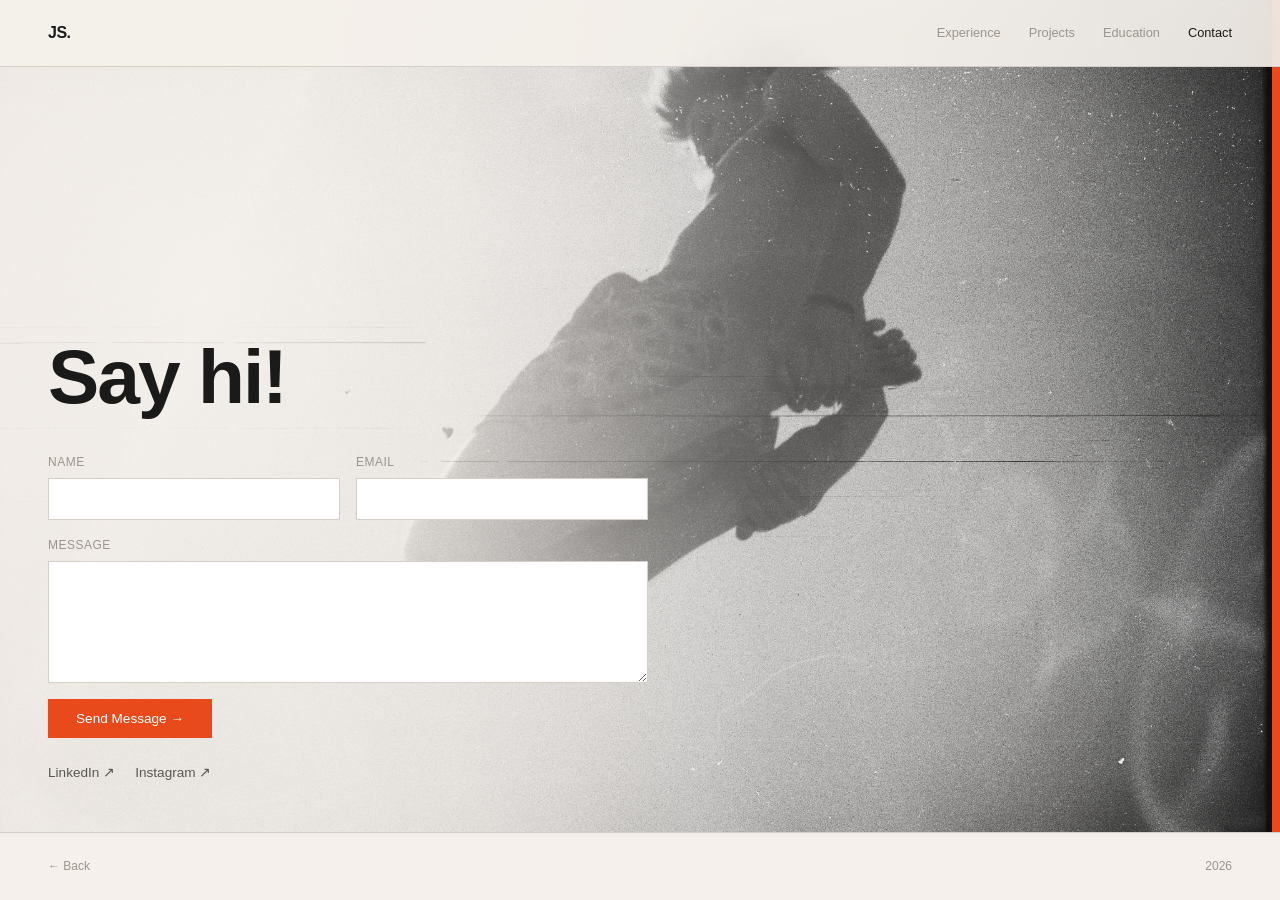
==== contact.html @ 6f714128 "Add files via upload" ====
<!DOCTYPE html>
<html lang="en">
<head>
    <meta charset="UTF-8">
    <meta name="viewport" content="width=device-width, initial-scale=1.0">
    <title>Contact — Janis Stendzenieks</title>
    <link rel="stylesheet" href="./styles/main.css">
</head>
<body class="subpage">
    <nav class="nav">
        <a href="./index.html" class="nav-logo">JS.</a>
        <div class="nav-links">
            <a href="./experience.html">Experience</a>
            <a href="./projects.html">Projects</a>
            <a href="./education.html">Education</a>
            <a href="./contact.html" class="active">Contact</a>
        </div>
    </nav>

    <section class="contact-hero">
        <img src="./assets/images/fly.jpg" alt="" class="index-hero-bg">
        <div class="index-hero-overlay"></div>
        <div class="contact-hero-content">
            <h1>Say hi!</h1>
            <div class="contact-form-container">
                <form id="contact-form" class="contact-form" action="https://formspree.io/f/mvzpjegv" method="POST">
                    <div class="form-row">
                        <div class="form-group">
                            <label for="name">Name</label>
                            <input type="text" id="name" name="name" required>
                        </div>
                        <div class="form-group">
                            <label for="email">Email</label>
                            <input type="email" id="email" name="email" required>
                        </div>
                    </div>
                    <div class="form-group">
                        <label for="message">Message</label>
                        <textarea id="message" name="message" rows="6" required></textarea>
                    </div>
                    <button type="submit" class="submit-btn">Send Message →</button>
                </form>
                <div id="form-status" class="form-status"></div>
            </div>
            <div class="contact-socials">
                <a href="https://www.linkedin.com/in/j%C4%81nis-stendzenieks-751409359/" target="_blank" class="contact-social-link">LinkedIn ↗</a>
                <a href="https://www.instagram.com/janis_ste/" target="_blank" class="contact-social-link">Instagram ↗</a>
            </div>
        </div>
        <div class="index-hero-accent"></div>
    </section>

    <footer class="footer">
        <a href="./index.html">← Back</a>
        <span>2026</span>
    </footer>

    <script>
        document.getElementById('contact-form').addEventListener('submit', function(e) {
            e.preventDefault();
            const formStatus = document.getElementById('form-status');
            const formData = new FormData(this);
            fetch(this.action, {
                method: 'POST', body: formData,
                headers: { 'Accept': 'application/json' }
            }).then(r => {
                if (r.ok) {
                    formStatus.textContent = 'Thanks! I\'ll get back to you soon.';
                    formStatus.className = 'form-status success';
                    this.reset();
                } else {
                    formStatus.textContent = 'Something went wrong.';
                    formStatus.className = 'form-status error';
                }
            }).catch(() => {
                formStatus.textContent = 'Something went wrong.';
                formStatus.className = 'form-status error';
            });
            setTimeout(() => { formStatus.textContent = ''; formStatus.className = 'form-status'; }, 5000);
        });
    </script>
</body>
</html>
---- styles/main.css ----
:root {
    --bg: #F5F0EB;
    --bg-elevated: #EDE8E2;
    --border: #D5CFC8;
    --text: #1A1A1A;
    --text-secondary: #5A5752;
    --text-muted: #9A958E;
    --accent: #E84A1C;
}

* { margin: 0; padding: 0; box-sizing: border-box; }

::selection { background: var(--accent); color: #fff; }

html { scroll-behavior: smooth; }

body {
    background: var(--bg);
    color: var(--text);
    font-family: -apple-system, BlinkMacSystemFont, 'Segoe UI', Roboto, Oxygen, Ubuntu, Cantarell, sans-serif;
    line-height: 1.6;
    -webkit-font-smoothing: antialiased;
    min-height: 100vh;
    animation: fadeIn 0.2s ease;
}

@keyframes fadeIn {
    from { opacity: 0; }
    to { opacity: 1; }
}

a { color: inherit; text-decoration: none; }

body.subpage {
    display: flex;
    flex-direction: column;
}

/* =============================================
   INDEX PAGE
   ============================================= */

.index-page {
    display: flex;
    flex-direction: column;
    height: 100vh;
    margin: 0 auto;
    padding: 0;
}

/* Hero with background image — full viewport */
.index-hero {
    position: relative;
    display: flex;
    align-items: flex-end;
    width: 100%;
    height: 100vh;
    padding: 0 64px;
    overflow: hidden;
}

.index-hero-bg {
    position: absolute;
    inset: 0;
    width: 100%;
    height: 100%;
    object-fit: cover;
    object-position: center 100%;
}

.index-hero-overlay {
    position: absolute;
    inset: 0;
    background: linear-gradient(
        to right,
        rgba(245, 240, 235, 0.92) 0%,
        rgba(245, 240, 235, 0.75) 35%,
        rgba(245, 240, 235, 0.3) 60%,
        rgba(245, 240, 235, 0.05) 100%
    );
}

/* Orange accent bar on right edge */
.index-hero-accent {
    position: absolute;
    top: 0;
    right: 0;
    width: 8px;
    height: 100%;
    background: var(--accent);
    z-index: 2;
}

.index-hero-content {
    position: relative;
    z-index: 1;
    width: 100%;
    height: 100%;
    display: flex;
    flex-direction: column;
    padding: 36px 0 56px;
}

.index-top {
    display: flex;
    justify-content: flex-end;
    margin-bottom: auto;
}

.index-label {
    font-size: 0.9rem;
    color: rgba(255, 255, 255, 0.7);
    letter-spacing: 0.5px;
}

.index-center {
    max-width: 700px;
    margin-bottom: 96px;
}

.index-name {
    font-size: clamp(4rem, 9vw, 8rem);
    font-weight: 700;
    line-height: 0.92;
    letter-spacing: -3px;
    margin-bottom: 20px;
    color: var(--text);
}

.accent {
    color: var(--accent);
}

.index-sub {
    font-size: 1.1rem;
    color: var(--text-secondary);
    padding-left: 6px;
}

/* Nav row — inside hero at bottom */
.index-nav {
    display: flex;
    gap: 28px;
    align-items: center;
    padding: 0;
    margin-bottom: 0;
}

.index-nav a {
    font-size: 1rem;
    color: var(--text-secondary);
    font-weight: 500;
    transition: color 0.2s;
}

.index-nav a:hover {
    color: var(--accent);
}

.index-nav-spacer {
    flex: 1;
}

.index-nav .index-link {
    font-size: 0.85rem;
    color: var(--text-muted);
}

.index-nav .index-link:hover {
    color: var(--accent);
}

/* =============================================
   NAV — SUBPAGES
   ============================================= */

.nav {
    position: fixed;
    top: 0;
    left: 0;
    right: 0;
    z-index: 1000;
    display: flex;
    justify-content: space-between;
    align-items: center;
    padding: 20px 48px;
    background: rgba(245, 240, 235, 0.92);
    backdrop-filter: blur(16px);
    -webkit-backdrop-filter: blur(16px);
    border-bottom: 1px solid var(--border);
}

.nav-logo {
    font-size: 1rem;
    font-weight: 700;
    color: var(--text);
    letter-spacing: -0.5px;
}

.nav-logo:hover { color: var(--accent); }

.nav-links {
    display: flex;
    gap: 28px;
}

.nav-links a {
    font-size: 0.8rem;
    color: var(--text-muted);
    transition: color 0.2s;
}

.nav-links a:hover,
.nav-links a.active {
    color: var(--text);
}

/* =============================================
   PAGE HERO — SUBPAGES
   ============================================= */

.page-hero {
    padding: 140px 48px 48px;
}

.page-hero h1 {
    font-size: clamp(2.5rem, 6vw, 5rem);
    font-weight: 700;
    line-height: 0.95;
    letter-spacing: -2px;
}

/* Contact hero with background image — full page */
.contact-hero {
    position: relative;
    display: flex;
    align-items: flex-end;
    width: 100vw;
    margin-left: calc(-50vw + 50%);
    min-height: calc(100vh - 100px);
    overflow: hidden;
    flex: 1;
}

.contact-hero .index-hero-bg {
    position: absolute;
    inset: 0;
    width: 100%;
    height: 100%;
    object-fit: cover;
    object-position: center top;
}

.contact-hero .index-hero-overlay {
    position: absolute;
    inset: 0;
}

.contact-hero .index-hero-accent {
    position: absolute;
    top: 0;
    right: 0;
    width: 8px;
    height: 100%;
    background: var(--accent);
    z-index: 2;
}

.contact-hero-content {
    position: relative;
    z-index: 1;
    padding: 120px 48px 48px;
    width: 100%;
}

.contact-hero-content h1 {
    font-size: clamp(2.5rem, 6vw, 5rem);
    font-weight: 700;
    line-height: 0.95;
    letter-spacing: -2px;
    margin-bottom: 40px;
}

.contact-socials {
    display: flex;
    gap: 20px;
    margin-top: 24px;
}

.contact-social-link {
    font-size: 0.85rem;
    color: var(--text-secondary);
    transition: color 0.2s;
}

.contact-social-link:hover {
    color: var(--accent);
}

/* =============================================
   CONTENT
   ============================================= */

.content-section {
    padding: 0 48px 20px;
    flex: 1;
}

/* Experience blocks */
.exp-block {
    display: grid;
    grid-template-columns: 200px 1fr;
    gap: 40px;
    padding: 40px 0;
    border-top: 1px solid var(--border);
}

.exp-block:last-child {
    border-bottom: none;
}

.exp-block-sidebar {
    position: sticky;
    top: 80px;
    align-self: start;
}

.exp-org {
    font-size: 0.95rem;
    font-weight: 600;
    margin-bottom: 4px;
}

.exp-org a { transition: color 0.2s; }
.exp-org a:hover { color: var(--accent); }

.exp-meta {
    font-size: 0.75rem;
    color: var(--text-muted);
}

.exp-role-row {
    display: flex;
    justify-content: space-between;
    align-items: flex-start;
    gap: 20px;
    margin-bottom: 8px;
}

.exp-role {
    font-size: 1.05rem;
    font-weight: 600;
    letter-spacing: -0.3px;
}

.exp-desc {
    font-size: 0.85rem;
    color: var(--text-secondary);
    font-style: italic;
    margin-top: 2px;
}

.exp-date {
    font-size: 0.75rem;
    color: var(--text-muted);
    flex-shrink: 0;
    white-space: nowrap;
}

.exp-details {
    list-style: none;
    margin-top: 12px;
}

.exp-details li {
    font-size: 0.85rem;
    color: var(--text-secondary);
    padding: 4px 0 4px 14px;
    position: relative;
    line-height: 1.6;
}

.exp-details li::before {
    content: "";
    position: absolute;
    left: 0;
    top: 12px;
    width: 4px;
    height: 4px;
    background: var(--accent);
    border-radius: 50%;
}

.exp-divider {
    height: 1px;
    background: var(--border);
    margin: 28px 0;
}

.inline-link {
    color: var(--accent);
    transition: opacity 0.2s;
}

.inline-link:hover { opacity: 0.7; }

/* Media */
.exp-media {
    margin-top: 20px;
    display: flex;
    gap: 20px;
    align-items: flex-start;
    flex-wrap: wrap;
}

.exp-media-viewer {
    position: relative;
    overflow: hidden;
    border: 1px solid var(--border);
    cursor: pointer;
    transition: border-color 0.2s;
    display: inline-block;
}

.exp-media-viewer:hover { border-color: var(--accent); }

.exp-media-img {
    display: block;
    object-fit: cover;
}

.exp-media-img.orange-tint {
    filter: sepia(1) saturate(3) hue-rotate(-15deg) brightness(0.95);
}

.exp-media-img.landscape {
    width: 460px;
    height: 260px;
}

.exp-media-img.square {
    width: auto;
    height: 300px;
    object-fit: contain;
}

.exp-media-img.wide {
    width: 620px;
    height: 180px;
    object-position: left center;
}

.exp-media-img.tricycle-img {
    width: 460px;
    height: 350px;
}

/* Gallery preview */
.gallery-preview {
    position: relative;
    width: 460px;
    height: 350px;
    overflow: hidden;
    border: 1px solid var(--border);
    cursor: pointer;
    transition: border-color 0.2s;
}

.gallery-preview:hover {
    border-color: var(--accent);
}

.gallery-cover {
    width: 100%;
    height: 100%;
    object-fit: cover;
    display: block;
}

.gallery-label {
    font-size: 1rem;
    font-weight: 600;
    color: var(--text);
}

.gallery-count {
    font-size: 0.8rem;
    color: var(--text-muted);
}

/* Gallery lightbox */
.gallery-lightbox {
    position: fixed;
    inset: 0;
    background: rgba(26, 26, 26, 0.95);
    z-index: 10000;
    display: flex;
    align-items: center;
    justify-content: center;
    opacity: 0;
    visibility: hidden;
    transition: opacity 0.25s, visibility 0.25s;
}

.gallery-lightbox.active {
    opacity: 1;
    visibility: visible;
}

.gallery-lightbox-inner {
    position: relative;
    max-width: 85%;
    max-height: 85vh;
}

.gallery-lightbox-inner img {
    max-width: 100%;
    max-height: 85vh;
    object-fit: contain;
    display: block;
}

.gallery-nav {
    position: absolute;
    top: 50%;
    transform: translateY(-50%);
    font-size: 2rem;
    color: #F5F0EB;
    cursor: pointer;
    user-select: none;
    padding: 12px;
    transition: color 0.2s;
    z-index: 10002;
}

.gallery-nav:hover {
    color: var(--accent);
}

.gallery-nav.prev { left: -60px; }
.gallery-nav.next { right: -60px; }

.gallery-close {
    position: absolute;
    top: 24px;
    right: 36px;
    font-size: 36px;
    color: #F5F0EB;
    cursor: pointer;
    z-index: 10001;
    transition: color 0.2s;
    user-select: none;
}

.gallery-close:hover { color: var(--accent); }

.gallery-counter {
    position: absolute;
    bottom: 24px;
    left: 50%;
    transform: translateX(-50%);
    font-size: 0.85rem;
    color: rgba(245, 240, 235, 0.6);
    z-index: 10002;
}

.exp-media-viewer.bg-elevated {
    background: var(--bg-elevated);
}

.exp-media-img.portrait {
    width: 280px;
    height: 400px;
}

/* Orange accent bar on right edge of images */
.exp-media-viewer::before,
.gallery-preview::before {
    content: "";
    position: absolute;
    top: 0;
    right: 0;
    width: 6px;
    height: 100%;
    background: var(--accent);
    z-index: 3;
    transition: opacity 0.3s;
    pointer-events: none;
}

.exp-media-viewer:hover::before,
.gallery-preview:hover::before {
    opacity: 0;
}

/* View overlay on hover */
.media-overlay {
    position: absolute;
    inset: 0;
    background: rgba(245, 240, 235, 0.5);
    display: flex;
    align-items: center;
    justify-content: center;
    opacity: 0;
    transition: opacity 0.2s;
    z-index: 2;
}

.exp-media-viewer:hover .media-overlay,
.gallery-preview:hover .media-overlay { opacity: 1; }

.media-overlay span {
    font-size: 0.8rem;
    color: var(--text);
    font-weight: 600;
}

/* 3D Model */
.model-viewer-box {
    width: 300px;
    height: 300px;
    background: var(--bg-elevated);
    border: 1px solid var(--border);
    overflow: hidden;
    position: relative;
    cursor: grab;
}

.model-viewer-box:active {
    cursor: grabbing;
}

.model-viewer-box:hover::after {
    opacity: 0.9;
}

.model-viewer-box canvas {
    display: block;
    background: #EDE8E2;
    opacity: 0;
    transition: opacity 0.3s;
}

.model-viewer-box canvas.ready {
    opacity: 1;
}

#tricycle-canvas {
    display: block;
}

.model-viewer-box.tricycle-box {
    width: 460px;
    height: 350px;
}

.exp-block-with-model {
    display: flex;
    gap: 32px;
    align-items: flex-start;
}

.exp-block-with-model .exp-block-text {
    flex: 1;
    min-width: 0;
}

/* Education */
.edu-block {
    padding: 40px 0;
    border-top: 1px solid var(--border);
}

.edu-block:last-child {
    border-bottom: none;
}

.edu-header {
    display: flex;
    justify-content: space-between;
    align-items: baseline;
    margin-bottom: 6px;
    gap: 20px;
}

.edu-degree {
    font-size: 1.15rem;
    font-weight: 700;
    letter-spacing: -0.3px;
}

.edu-degree a { transition: color 0.2s; }
.edu-degree a:hover { color: var(--accent); }

.edu-school {
    font-size: 0.9rem;
    color: var(--text-secondary);
    margin-bottom: 2px;
}

/* =============================================
   CONTACT FORM
   ============================================= */

.contact-form-container {
    max-width: 600px;
}

.contact-form {
    display: flex;
    flex-direction: column;
    gap: 16px;
}

.form-row {
    display: grid;
    grid-template-columns: 1fr 1fr;
    gap: 16px;
}

.form-group {
    display: flex;
    flex-direction: column;
    gap: 6px;
}

.form-group label {
    font-size: 0.75rem;
    color: var(--text-muted);
    text-transform: uppercase;
    letter-spacing: 0.5px;
}

.form-group input,
.form-group textarea {
    background: #fff;
    border: 1px solid var(--border);
    padding: 12px 14px;
    color: var(--text);
    font-family: inherit;
    font-size: 0.9rem;
    transition: border-color 0.2s;
}

.form-group input:focus,
.form-group textarea:focus {
    outline: none;
    border-color: var(--accent);
}

.form-group textarea {
    resize: vertical;
    min-height: 120px;
}

.submit-btn {
    background: var(--accent);
    color: #fff;
    border: none;
    padding: 12px 28px;
    font-family: inherit;
    font-size: 0.85rem;
    cursor: pointer;
    transition: opacity 0.2s;
    align-self: flex-start;
}

.submit-btn:hover { opacity: 0.85; }

.form-status {
    margin-top: 12px;
    font-size: 0.85rem;
    display: none;
}

.form-status.success {
    display: block;
    color: var(--accent);
}

.form-status.error {
    display: block;
    color: #c0392b;
}

/* =============================================
   LIGHTBOX
   ============================================= */

.lightbox {
    position: fixed;
    inset: 0;
    background: rgba(26, 26, 26, 0.92);
    z-index: 10000;
    display: flex;
    align-items: center;
    justify-content: center;
    opacity: 0;
    visibility: hidden;
    transition: opacity 0.25s, visibility 0.25s;
}

.lightbox.active {
    opacity: 1;
    visibility: visible;
}

.lightbox-content {
    max-width: 90%;
    max-height: 90%;
}

.lightbox-content img {
    max-width: 100%;
    max-height: 90vh;
    object-fit: contain;
    cursor: zoom-in;
}

.lightbox-content img.zoomed {
    cursor: grab;
    max-width: none;
    max-height: none;
}

.lightbox-close {
    position: absolute;
    top: 24px;
    right: 36px;
    font-size: 36px;
    color: #F5F0EB;
    cursor: pointer;
    z-index: 10001;
    transition: color 0.2s;
    user-select: none;
}

.lightbox-close:hover { color: var(--accent); }

.lightbox-prev,
.lightbox-next {
    position: absolute;
    top: 50%;
    transform: translateY(-50%);
    width: 48px;
    height: 48px;
    display: flex;
    align-items: center;
    justify-content: center;
    font-size: 2rem;
    color: #F5F0EB;
    cursor: pointer;
    z-index: 10001;
    transition: color 0.2s;
    user-select: none;
}

.lightbox-prev { left: 24px; }
.lightbox-next { right: 24px; }

.lightbox-prev:hover,
.lightbox-next:hover { color: var(--accent); }

.lightbox-counter {
    position: absolute;
    bottom: 24px;
    left: 50%;
    transform: translateX(-50%);
    font-size: 0.85rem;
    color: rgba(245, 240, 235, 0.7);
    z-index: 10001;
}

/* =============================================
   FOOTER
   ============================================= */

.footer {
    display: flex;
    justify-content: space-between;
    align-items: center;
    padding: 24px 48px;
    border-top: 1px solid var(--border);
    font-size: 0.75rem;
    color: var(--text-muted);
    flex: 0 0 auto;
}

.footer a {
    color: var(--text-muted);
    transition: color 0.2s;
}

.footer a:hover { color: var(--accent); }

/* =============================================
   RESPONSIVE
   ============================================= */

@media (max-width: 768px) {
    .index-page {
        padding: 0 24px;
    }

    .index-hero {
        margin: 32px -24px 0;
        padding: 0 24px;
        height: 60vh;
    }

    .index-name {
        font-size: 3.2rem;
        letter-spacing: -2px;
    }

    .index-nav {
        flex-wrap: wrap;
        gap: 16px;
    }

    .nav {
        padding: 16px 24px;
    }

    .nav-links {
        gap: 14px;
    }

    .nav-links a {
        font-size: 0.7rem;
    }

    .page-hero {
        padding: 110px 24px 32px;
    }

    .content-section {
        padding: 0 24px 60px;
    }

    .exp-block {
        grid-template-columns: 1fr;
        gap: 12px;
    }

    .exp-block-sidebar {
        position: static;
        display: flex;
        gap: 12px;
        align-items: baseline;
        flex-wrap: wrap;
    }

    .exp-role-row {
        flex-direction: column;
        gap: 2px;
    }

    .exp-media-img.landscape {
        width: 100%;
        height: 200px;
    }

    .exp-media-img.portrait {
        width: 100%;
        height: 320px;
    }

    .model-viewer-box {
        width: 100%;
        max-width: 300px;
        height: 260px;
    }

    .edu-header {
        flex-direction: column;
        gap: 4px;
    }

    .form-row {
        grid-template-columns: 1fr;
    }

    .submit-btn {
        width: 100%;
    }

    .footer {
        padding: 20px 24px;
    }
}
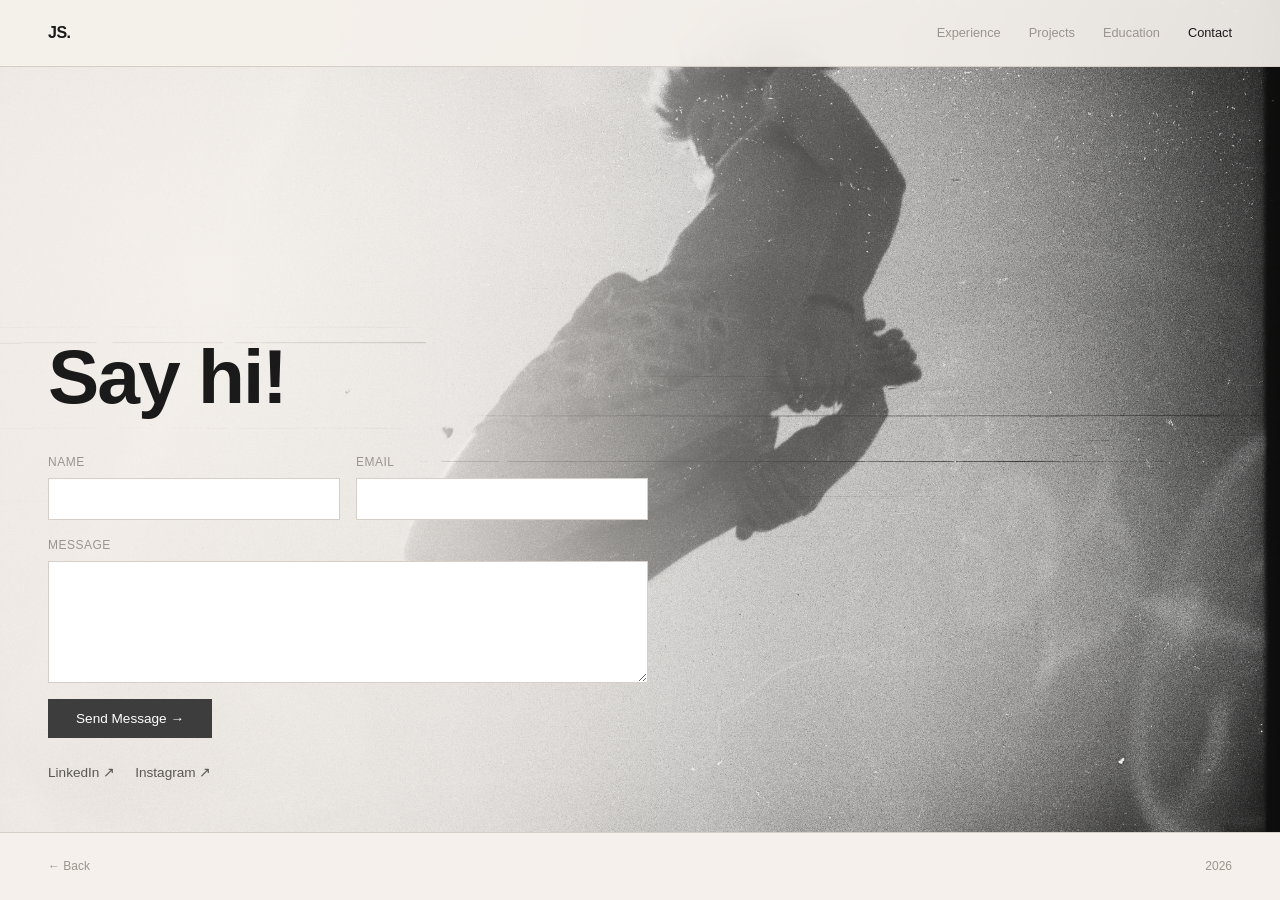
==== commit 5b0d443b: "Update contact.html" ====
--- a/contact.html
+++ b/contact.html
@@ -1,6 +1,14 @@
 <!DOCTYPE html>
 <html lang="en">
 <head>
+    <!-- Google tag (gtag.js) -->
+    <script async src="https://www.googletagmanager.com/gtag/js?id=G-GEESYE5RKE"></script>
+    <script>
+      window.dataLayer = window.dataLayer || [];
+      function gtag(){dataLayer.push(arguments);}
+      gtag('js', new Date());
+      gtag('config', 'G-GEESYE5RKE');
+    </script>
     <meta charset="UTF-8">
     <meta name="viewport" content="width=device-width, initial-scale=1.0">
     <title>Contact — Janis Stendzenieks</title>
@@ -80,4 +88,4 @@
         });
     </script>
 </body>
-</html>+</html>
--- a/styles/main.css
+++ b/styles/main.css
@@ -5,7 +5,8 @@
     --text: #1A1A1A;
     --text-secondary: #5A5752;
     --text-muted: #9A958E;
-    --accent: #E84A1C;
+    --accent: #3D3D3D;
+    --link-color: #997A1D;
 }
 
 * { margin: 0; padding: 0; box-sizing: border-box; }
@@ -80,15 +81,9 @@
     );
 }
 
-/* Orange accent bar on right edge */
+/* Accent bar on right edge — hidden on index */
 .index-hero-accent {
-    position: absolute;
-    top: 0;
-    right: 0;
-    width: 8px;
-    height: 100%;
-    background: var(--accent);
-    z-index: 2;
+    display: none;
 }
 
 .index-hero-content {
@@ -257,13 +252,7 @@
 }
 
 .contact-hero .index-hero-accent {
-    position: absolute;
-    top: 0;
-    right: 0;
-    width: 8px;
-    height: 100%;
-    background: var(--accent);
-    z-index: 2;
+    display: none;
 }
 
 .contact-hero-content {
@@ -304,6 +293,422 @@
 .content-section {
     padding: 0 48px 20px;
     flex: 1;
+}
+
+/* =============================================
+   EXPERIENCE SHOWCASE — FULL-WIDTH VISUAL SECTIONS
+   ============================================= */
+
+.exp-showcase {
+    border-top: 1px solid var(--border);
+}
+
+.exp-showcase:last-of-type {
+    border-bottom: 1px solid var(--border);
+}
+
+/* Visual hero area — full width */
+.exp-showcase-visual {
+    position: relative;
+    width: 100%;
+    height: 70vh;
+    min-height: 400px;
+    max-height: 700px;
+    overflow: hidden;
+    display: flex;
+    align-items: center;
+    justify-content: center;
+    cursor: default;
+}
+
+/* Image-based visuals */
+.exp-showcase-img {
+    position: absolute;
+    inset: 0;
+    width: 100%;
+    height: 100%;
+    object-fit: cover;
+    object-position: center;
+    opacity: 0.25;
+}
+
+/* Eclipse — split layout: render on top, schematic on bottom, text in middle */
+#eclipse-section .exp-showcase-visual--split {
+    display: flex;
+    flex-direction: column;
+    align-items: center;
+    justify-content: center;
+    height: 85vh;
+    max-height: 850px;
+    position: relative;
+    overflow: hidden;
+}
+
+.exp-showcase-img-top,
+.exp-showcase-img-bottom {
+    position: absolute;
+    left: 0;
+    width: 100%;
+    object-fit: cover;
+    pointer-events: none;
+}
+
+.exp-showcase-img-top {
+    top: 0;
+    height: 50%;
+    object-position: center bottom;
+    opacity: 0.45;
+}
+
+.exp-showcase-img-bottom {
+    bottom: 0;
+    height: 55%;
+    object-position: center top;
+    opacity: 0.65;
+}
+
+#eclipse-section .exp-showcase-label {
+    margin-top: 4vh;
+}
+
+#eclipse-section .exp-showcase-overlay {
+    position: absolute;
+    inset: 0;
+    background: linear-gradient(
+        to bottom,
+        rgba(245, 240, 235, 0.4) 0%,
+        rgba(245, 240, 235, 0.85) 38%,
+        rgba(245, 240, 235, 0.85) 62%,
+        rgba(245, 240, 235, 0.4) 100%
+    );
+}
+
+.exp-showcase-overlay {
+    position: absolute;
+    inset: 0;
+    background: linear-gradient(
+        to bottom,
+        rgba(245, 240, 235, 0.3) 0%,
+        rgba(245, 240, 235, 0.0) 30%,
+        rgba(245, 240, 235, 0.0) 70%,
+        rgba(245, 240, 235, 0.6) 100%
+    );
+}
+
+/* 3D model visuals — canvas fills the section */
+.exp-showcase-visual--model {
+    background: var(--bg);
+}
+
+/* POV case & Tricycle — vertical column: title, model, controls */
+#povcase-section .povcase-layout,
+#tricycle-section .tricycle-layout {
+    display: flex;
+    flex-direction: column;
+    align-items: center;
+    justify-content: space-between;
+    height: 90vh;
+    max-height: 900px;
+    padding: 5vh 0 4vh;
+    position: relative;
+}
+
+.povcase-top-label {
+    position: relative;
+    z-index: 2;
+    text-align: center;
+    display: flex;
+    flex-direction: column;
+    align-items: center;
+    gap: 8px;
+}
+
+.povcase-bottom-controls {
+    position: relative;
+    z-index: 2;
+    display: flex;
+    flex-direction: column;
+    align-items: center;
+    gap: 12px;
+}
+
+#povcase-section .exp-showcase-canvas,
+#tricycle-section .exp-showcase-canvas {
+    position: absolute;
+    inset: 0;
+    width: 100% !important;
+    height: 100% !important;
+}
+
+.exp-showcase-canvas {
+    position: absolute;
+    inset: 0;
+    width: 100% !important;
+    height: 100% !important;
+    opacity: 0;
+    transition: opacity 0.4s;
+}
+
+.exp-showcase-canvas.ready {
+    opacity: 1;
+}
+
+/* Label overlay — centered text on top of visual */
+.exp-showcase-label {
+    position: relative;
+    z-index: 2;
+    display: flex;
+    flex-direction: column;
+    align-items: center;
+    text-align: center;
+    gap: 8px;
+}
+
+.exp-showcase-org {
+    font-size: 0.8rem;
+    text-transform: uppercase;
+    letter-spacing: 1.5px;
+    color: var(--text-muted);
+    font-weight: 500;
+}
+
+.exp-showcase-org a {
+    transition: color 0.2s;
+}
+
+.exp-showcase-org a:hover {
+    color: var(--accent);
+}
+
+.exp-showcase-title {
+    font-size: clamp(2rem, 5vw, 3.5rem);
+    font-weight: 700;
+    line-height: 1;
+    letter-spacing: -1.5px;
+    color: var(--text);
+    text-shadow: 0 1px 20px rgba(245, 240, 235, 0.8), 0 0 40px rgba(245, 240, 235, 0.6);
+}
+
+.exp-showcase-title a {
+    transition: color 0.2s;
+}
+
+.exp-showcase-title a:hover {
+    color: var(--accent);
+}
+
+.exp-showcase-meta {
+    font-size: 0.85rem;
+    color: var(--text-secondary);
+    text-shadow: 0 1px 12px rgba(245, 240, 235, 0.9);
+}
+
+.exp-showcase-meta a {
+    transition: color 0.2s;
+}
+
+.exp-showcase-meta a:hover {
+    color: var(--accent);
+}
+
+/* Slider inside showcase label */
+.exp-showcase-slider-wrap {
+    width: 280px;
+    max-width: 60vw;
+    margin-top: 8px;
+}
+
+.exp-showcase-slider-wrap .explode-range {
+    width: 100%;
+}
+
+/* Research schemes — side by side */
+.exp-showcase-visual--schemes {
+    display: flex;
+    align-items: center;
+    justify-content: center;
+}
+
+.exp-showcase-scheme-img {
+    position: absolute;
+    height: 100%;
+    width: 50%;
+    opacity: 0.75;
+}
+
+.exp-showcase-scheme-img[data-pos="left"] {
+    left: 0;
+    object-fit: cover;
+    object-position: center center;
+}
+
+.exp-showcase-scheme-img[data-pos="right"] {
+    right: 0;
+    object-fit: cover;
+    object-position: center center;
+}
+
+#research-section .exp-showcase-overlay {
+    background: linear-gradient(
+        to right,
+        rgba(245, 240, 235, 0.3) 0%,
+        rgba(245, 240, 235, 0.85) 40%,
+        rgba(245, 240, 235, 0.85) 60%,
+        rgba(245, 240, 235, 0.3) 100%
+    );
+}
+
+/* Gallery layout for modelling — 3 portrait photos side by side */
+.exp-showcase-visual--gallery {
+    display: flex;
+    align-items: center;
+    justify-content: center;
+    background: #1A1A1A;
+}
+
+.exp-showcase-gallery-img {
+    position: absolute;
+    height: 100%;
+    width: 33.34%;
+    object-fit: cover;
+    opacity: 0.5;
+}
+
+.exp-showcase-gallery-img[data-pos="left"] {
+    left: 0;
+    object-position: center top;
+}
+
+.exp-showcase-gallery-img[data-pos="center"] {
+    left: 33.33%;
+    object-position: center top;
+}
+
+.exp-showcase-gallery-img[data-pos="right"] {
+    right: 0;
+    object-position: center top;
+}
+
+/* Dark overlay for modelling section */
+.exp-showcase-overlay--dark {
+    background: linear-gradient(
+        to bottom,
+        rgba(26, 26, 26, 0.3) 0%,
+        rgba(26, 26, 26, 0.6) 40%,
+        rgba(26, 26, 26, 0.6) 60%,
+        rgba(26, 26, 26, 0.3) 100%
+    ) !important;
+}
+
+/* Light text variants for dark backgrounds */
+.exp-showcase-title--light {
+    color: #F5F0EB;
+    text-shadow: 0 2px 20px rgba(0, 0, 0, 0.5);
+}
+
+.exp-showcase-meta--light {
+    color: rgba(245, 240, 235, 0.7);
+    text-shadow: 0 1px 12px rgba(0, 0, 0, 0.5);
+}
+
+.exp-showcase-meta--light a {
+    color: rgba(245, 240, 235, 0.7);
+    transition: color 0.2s;
+}
+
+.exp-showcase-meta--light a:hover {
+    color: var(--accent);
+}
+
+.exp-showcase-toggle--light {
+    color: rgba(245, 240, 235, 0.7);
+}
+
+.exp-showcase-toggle--light:hover {
+    color: rgba(245, 240, 235, 1);
+}
+
+/* Dropdown arrow */
+.exp-showcase-toggle {
+    margin-top: 12px;
+    background: none;
+    border: none;
+    width: 44px;
+    height: 44px;
+    display: flex;
+    align-items: center;
+    justify-content: center;
+    cursor: pointer;
+    color: var(--text-secondary);
+    transition: all 0.3s ease;
+}
+
+.exp-showcase-toggle:hover {
+    color: var(--accent);
+}
+
+.exp-showcase.open .exp-showcase-toggle {
+    transform: rotate(180deg);
+}
+
+/* Collapsible details panel */
+.exp-showcase-details {
+    max-height: 0;
+    overflow: hidden;
+    transition: max-height 0.5s cubic-bezier(0.4, 0, 0.2, 1);
+}
+
+.exp-showcase-details-inner {
+    padding: 48px;
+    max-width: 900px;
+    margin: 0 auto;
+}
+
+/* Role blocks inside the details */
+.exp-detail-role {
+    margin-bottom: 28px;
+}
+
+.exp-detail-role-header {
+    display: flex;
+    justify-content: space-between;
+    align-items: flex-start;
+    gap: 20px;
+    margin-bottom: 8px;
+}
+
+.exp-detail-media {
+    margin-top: 24px;
+    display: flex;
+    gap: 24px;
+    align-items: flex-start;
+    flex-wrap: wrap;
+}
+
+/* Inline model inside details — no border box */
+.exp-model-inline {
+    width: 300px;
+    height: 300px;
+    background: var(--bg-elevated);
+    border: 1px solid var(--border);
+    overflow: hidden;
+    position: relative;
+    cursor: grab;
+}
+
+.exp-model-inline:active {
+    cursor: grabbing;
+}
+
+.exp-model-inline canvas {
+    display: block;
+    background: #EDE8E2;
+    opacity: 0;
+    transition: opacity 0.3s;
+}
+
+.exp-model-inline canvas.ready {
+    opacity: 1;
 }
 
 /* Experience blocks */
@@ -398,7 +803,7 @@
 }
 
 .inline-link {
-    color: var(--accent);
+    color: var(--link-color);
     transition: opacity 0.2s;
 }
 
@@ -466,8 +871,32 @@
     transition: border-color 0.2s;
 }
 
+.gallery-preview--wide {
+    width: 100%;
+    max-width: 700px;
+    height: 420px;
+    margin: 0 auto;
+}
+
 .gallery-preview:hover {
     border-color: var(--accent);
+}
+
+.gallery-badge {
+    position: absolute;
+    bottom: 12px;
+    right: 12px;
+    display: flex;
+    align-items: center;
+    gap: 6px;
+    background: rgba(26, 26, 26, 0.7);
+    color: #F5F0EB;
+    padding: 6px 12px;
+    border-radius: 4px;
+    font-size: 0.75rem;
+    z-index: 3;
+    pointer-events: none;
+    backdrop-filter: blur(8px);
 }
 
 .gallery-cover {
@@ -573,24 +1002,10 @@
     height: 400px;
 }
 
-/* Orange accent bar on right edge of images */
+/* Accent bar on images — removed */
 .exp-media-viewer::before,
 .gallery-preview::before {
-    content: "";
-    position: absolute;
-    top: 0;
-    right: 0;
-    width: 6px;
-    height: 100%;
-    background: var(--accent);
-    z-index: 3;
-    transition: opacity 0.3s;
-    pointer-events: none;
-}
-
-.exp-media-viewer:hover::before,
-.gallery-preview:hover::before {
-    opacity: 0;
+    display: none;
 }
 
 /* View overlay on hover */
@@ -665,6 +1080,53 @@
     min-width: 0;
 }
 
+/* Version timeline */
+.version-timeline {
+    margin-top: 24px;
+}
+
+.version-item {
+    display: flex;
+    gap: 16px;
+}
+
+.version-marker {
+    display: flex;
+    flex-direction: column;
+    align-items: center;
+    flex-shrink: 0;
+    width: 16px;
+}
+
+.version-dot {
+    width: 10px;
+    height: 10px;
+    border-radius: 50%;
+    background: var(--accent);
+    flex-shrink: 0;
+    margin-top: 5px;
+}
+
+.version-line {
+    width: 2px;
+    flex: 1;
+    background: var(--border);
+    margin: 6px 0;
+}
+
+.version-content {
+    flex: 1;
+    padding-bottom: 28px;
+}
+
+.version-label {
+    font-size: 0.85rem;
+    font-weight: 600;
+    color: var(--text);
+    margin-bottom: 12px;
+}
+
+/* Explode viewer */
 /* Education */
 .edu-block {
     padding: 40px 0;
@@ -872,6 +1334,109 @@
 }
 
 /* =============================================
+   VERSION TIMELINE
+   ============================================= */
+
+.version-timeline {
+    margin-top: 24px;
+    position: relative;
+    padding-left: 24px;
+    border-left: 2px solid var(--border);
+}
+
+.timeline-item {
+    position: relative;
+    padding-bottom: 32px;
+}
+
+.timeline-item:last-child {
+    padding-bottom: 0;
+}
+
+.timeline-marker {
+    position: absolute;
+    left: -31px;
+    top: 2px;
+    width: 12px;
+    height: 12px;
+    border-radius: 50%;
+    background: var(--border);
+    border: 2px solid var(--bg);
+}
+
+.timeline-marker.active {
+    background: var(--accent);
+}
+
+.timeline-label {
+    font-size: 0.85rem;
+    font-weight: 600;
+    color: var(--text);
+    margin-bottom: 4px;
+}
+
+.timeline-desc {
+    font-size: 0.8rem;
+    color: var(--text-secondary);
+    line-height: 1.5;
+    margin-bottom: 12px;
+}
+
+.timeline-content {
+    margin-top: 8px;
+}
+
+/* Explode viewer */
+.explode-viewer-wrapper {
+    display: flex;
+    flex-direction: column;
+    gap: 12px;
+    width: 340px;
+}
+
+.explode-box {
+    width: 340px;
+    height: 380px;
+}
+
+.explode-range {
+    -webkit-appearance: none;
+    appearance: none;
+    width: 100%;
+    height: 4px;
+    background: var(--border);
+    border-radius: 2px;
+    outline: none;
+    cursor: pointer;
+}
+
+.explode-range::-webkit-slider-thumb {
+    -webkit-appearance: none;
+    appearance: none;
+    width: 16px;
+    height: 16px;
+    border-radius: 50%;
+    background: var(--accent);
+    cursor: grab;
+    border: 2px solid var(--bg);
+    box-shadow: 0 1px 4px rgba(0,0,0,0.15);
+}
+
+.explode-range::-moz-range-thumb {
+    width: 16px;
+    height: 16px;
+    border-radius: 50%;
+    background: var(--accent);
+    cursor: grab;
+    border: 2px solid var(--bg);
+    box-shadow: 0 1px 4px rgba(0,0,0,0.15);
+}
+
+.explode-range:active::-webkit-slider-thumb {
+    cursor: grabbing;
+}
+
+/* =============================================
    FOOTER
    ============================================= */
 
@@ -899,23 +1464,77 @@
 
 @media (max-width: 768px) {
     .index-page {
-        padding: 0 24px;
+        padding: 0;
+        height: 100vh;
+        height: 100dvh;
     }
 
     .index-hero {
-        margin: 32px -24px 0;
-        padding: 0 24px;
-        height: 60vh;
+        margin: 0;
+        padding: 0;
+        width: 100%;
+        align-items: stretch;
+    }
+
+    .index-hero-bg {
+        object-position: center 30%;
+    }
+
+    /* Mobile: replace the left-to-right gradient with a strong bottom-up gradient
+       so the text area at the bottom always has contrast */
+    .index-hero-overlay {
+        background: linear-gradient(
+            to bottom,
+            rgba(245, 240, 235, 0.0) 0%,
+            rgba(245, 240, 235, 0.15) 30%,
+            rgba(245, 240, 235, 0.7) 55%,
+            rgba(245, 240, 235, 0.95) 72%,
+            rgba(245, 240, 235, 1) 100%
+        );
+    }
+
+    .index-hero-content {
+        padding: 24px 24px 20px;
+        justify-content: flex-end;
+    }
+
+    .index-top {
+        display: none;
     }
 
     .index-name {
-        font-size: 3.2rem;
-        letter-spacing: -2px;
+        font-size: 3rem;
+        letter-spacing: -1.5px;
+    }
+
+    .index-center {
+        margin-bottom: 32px;
+    }
+
+    .index-sub {
+        font-size: 0.9rem;
+        color: var(--text-secondary);
     }
 
     .index-nav {
         flex-wrap: wrap;
-        gap: 16px;
+        gap: 12px 20px;
+        padding: 20px 0 0;
+        border-top: 1px solid var(--border);
+    }
+
+    .index-nav a {
+        font-size: 0.9rem;
+        color: var(--text);
+        font-weight: 600;
+    }
+
+    .index-nav-spacer {
+        display: none;
+    }
+
+    .index-nav .index-link {
+        font-size: 0.75rem;
     }
 
     .nav {
@@ -931,11 +1550,15 @@
     }
 
     .page-hero {
-        padding: 110px 24px 32px;
+        padding: 80px 24px 24px;
+    }
+
+    .page-hero h1 {
+        font-size: 2.5rem;
     }
 
     .content-section {
-        padding: 0 24px 60px;
+        padding: 0 24px 20px;
     }
 
     .exp-block {
@@ -956,20 +1579,62 @@
         gap: 2px;
     }
 
+    .exp-media {
+        flex-direction: column;
+    }
+
     .exp-media-img.landscape {
         width: 100%;
         height: 200px;
     }
 
+    .exp-media-img.square {
+        width: 100%;
+        height: auto;
+    }
+
+    .exp-media-img.wide {
+        width: 100%;
+        height: auto;
+    }
+
     .exp-media-img.portrait {
         width: 100%;
         height: 320px;
     }
 
+    .exp-media-img.tricycle-img {
+        width: 100%;
+        height: 250px;
+    }
+
     .model-viewer-box {
         width: 100%;
-        max-width: 300px;
+        max-width: 100%;
         height: 260px;
+    }
+
+    .model-viewer-box.tricycle-box {
+        width: 100%;
+        height: 280px;
+    }
+
+    .gallery-preview {
+        width: 100%;
+        height: 250px;
+    }
+
+    .exp-block-with-model {
+        flex-direction: column;
+    }
+
+    .explode-canvas-wrap {
+        width: 100%;
+        height: 280px;
+    }
+
+    .explode-viewer {
+        flex-direction: row;
     }
 
     .edu-header {
@@ -977,6 +1642,15 @@
         gap: 4px;
     }
 
+    .contact-hero {
+        width: 100%;
+        margin-left: 0;
+    }
+
+    .contact-hero-content {
+        padding: 80px 24px 32px;
+    }
+
     .form-row {
         grid-template-columns: 1fr;
     }
@@ -988,4 +1662,32 @@
     .footer {
         padding: 20px 24px;
     }
+
+    /* Showcase mobile */
+    .exp-showcase-visual {
+        height: 50vh;
+        min-height: 300px;
+    }
+
+    .exp-showcase-title {
+        font-size: 1.8rem;
+    }
+
+    .exp-showcase-details-inner {
+        padding: 24px;
+    }
+
+    .exp-detail-role-header {
+        flex-direction: column;
+        gap: 4px;
+    }
+
+    .exp-detail-media {
+        flex-direction: column;
+    }
+
+    .exp-model-inline {
+        width: 100%;
+        height: 260px;
+    }
 }
